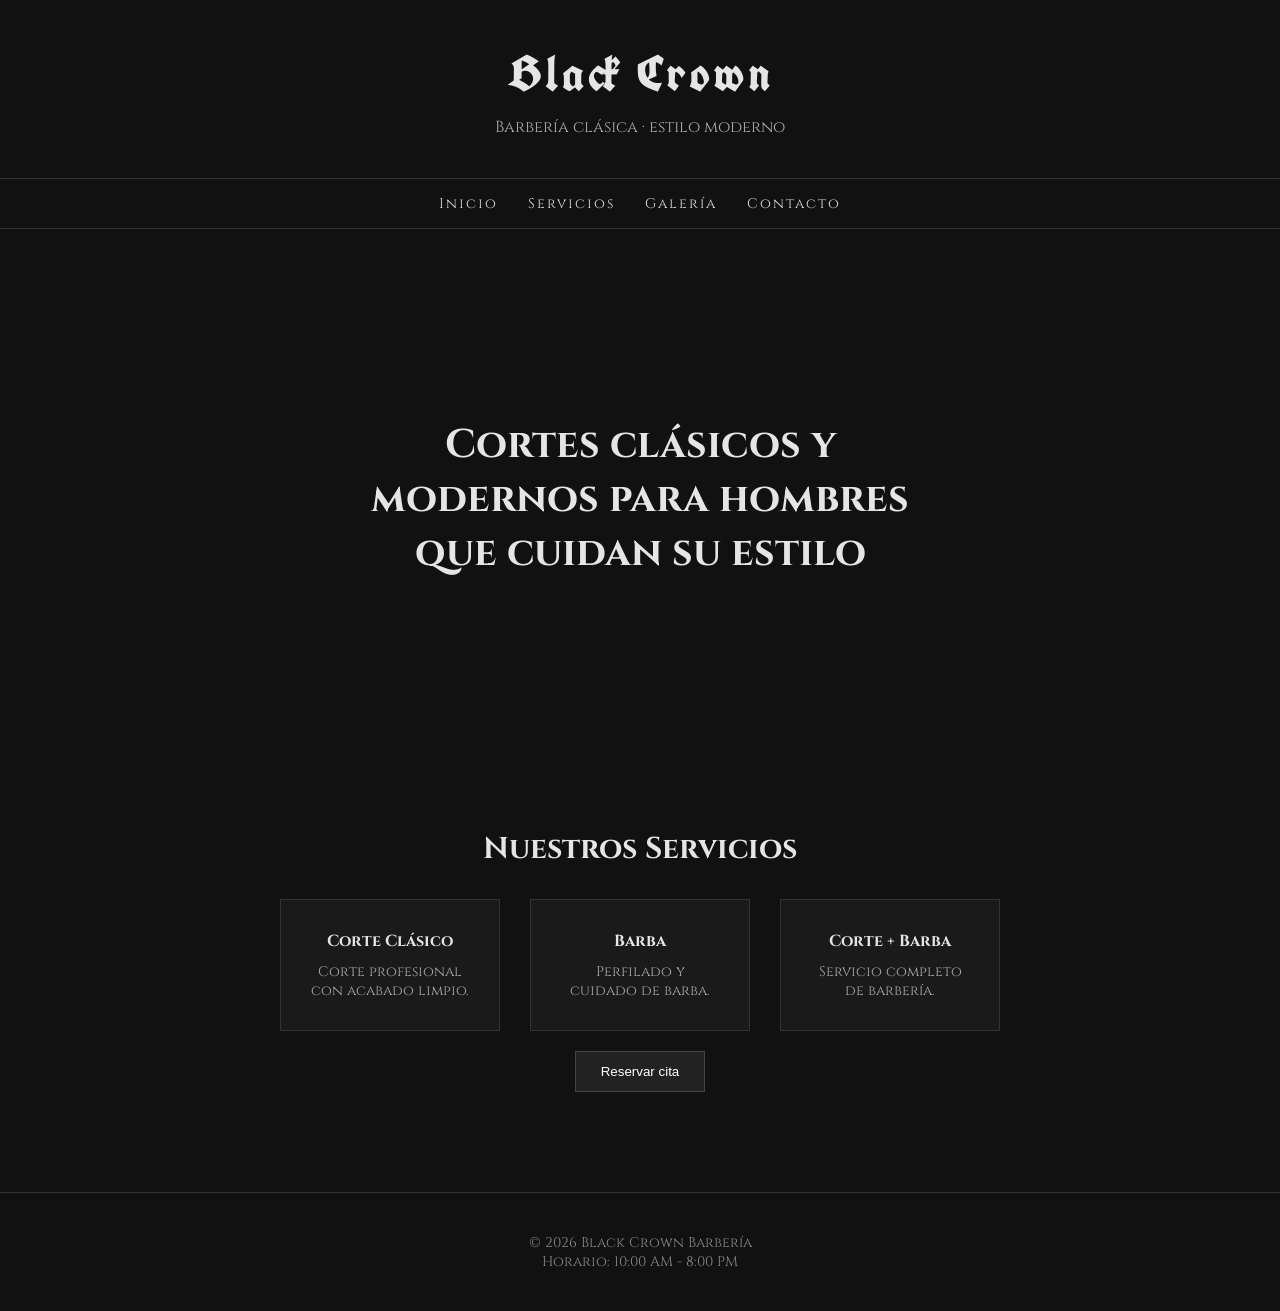
==== index.html @ 61b2f0b6 "Update index.html" ====
<!DOCTYPE html>
<html lang="es">
<head>
<meta charset="UTF-8">
<meta name="viewport" content="width=device-width, initial-scale=1.0">

<title>Barbería Black Crown</title>

<link href="https://fonts.googleapis.com/css2?family=Cinzel:wght@400;700&family=UnifrakturCook:wght@700&display=swap" rel="stylesheet">

<style>

*{
margin:0;
padding:0;
box-sizing:border-box;
}

body{
background:#111;
color:#e5e5e5;
font-family: 'Cinzel', serif;
}

header{
text-align:center;
padding:40px 20px;
border-bottom:1px solid #333;
}

header h1{
font-family:'UnifrakturCook', cursive;
font-size:50px;
letter-spacing:3px;
}

header p{
color:#aaa;
margin-top:10px;
}

nav{
display:flex;
justify-content:center;
gap:30px;
padding:15px;
border-bottom:1px solid #333;
}

nav a{
text-decoration:none;
color:#ddd;
font-size:14px;
letter-spacing:2px;
}

nav a:hover{
color:white;
}

.hero{
height:60vh;
display:flex;
align-items:center;
justify-content:center;
text-align:center;
padding:20px;
}

.hero h2{
font-size:40px;
max-width:600px;
}

.section{
padding:60px 20px;
text-align:center;
max-width:900px;
margin:auto;
}

.section h3{
font-size:30px;
margin-bottom:20px;
}

.services{
display:flex;
flex-wrap:wrap;
gap:30px;
justify-content:center;
margin-top:30px;
}

.card{
background:#1a1a1a;
padding:30px;
width:220px;
border:1px solid #333;
}

.card h4{
margin-bottom:10px;
}

.card p{
color:#aaa;
font-size:14px;
}

button{
margin-top:20px;
padding:12px 25px;
background:#222;
border:1px solid #444;
color:white;
cursor:pointer;
}

button:hover{
background:#333;
}

footer{
text-align:center;
padding:40px;
border-top:1px solid #333;
margin-top:40px;
color:#888;
font-size:14px;
}

</style>

</head>

<body>

<header>

<h1>Black Crown</h1>
<p>Barbería clásica · estilo moderno</p>

</header>

<nav>

<a href="#">Inicio</a>
<a href="#">Servicios</a>
<a href="#">Galería</a>
<a href="#">Contacto</a>

</nav>

<section class="hero">

<h2>Cortes clásicos y modernos para hombres que cuidan su estilo</h2>

</section>

<section class="section">

<h3>Nuestros Servicios</h3>

<div class="services">

<div class="card">
<h4>Corte Clásico</h4>
<p>Corte profesional con acabado limpio.</p>
</div>

<div class="card">
<h4>Barba</h4>
<p>Perfilado y cuidado de barba.</p>
</div>

<div class="card">
<h4>Corte + Barba</h4>
<p>Servicio completo de barbería.</p>
</div>

</div>

<button>Reservar cita</button>

</section>

<footer>

<p>© 2026 Black Crown Barbería</p>
<p>Horario: 10:00 AM - 8:00 PM</p>

</footer>

</body>
</html>
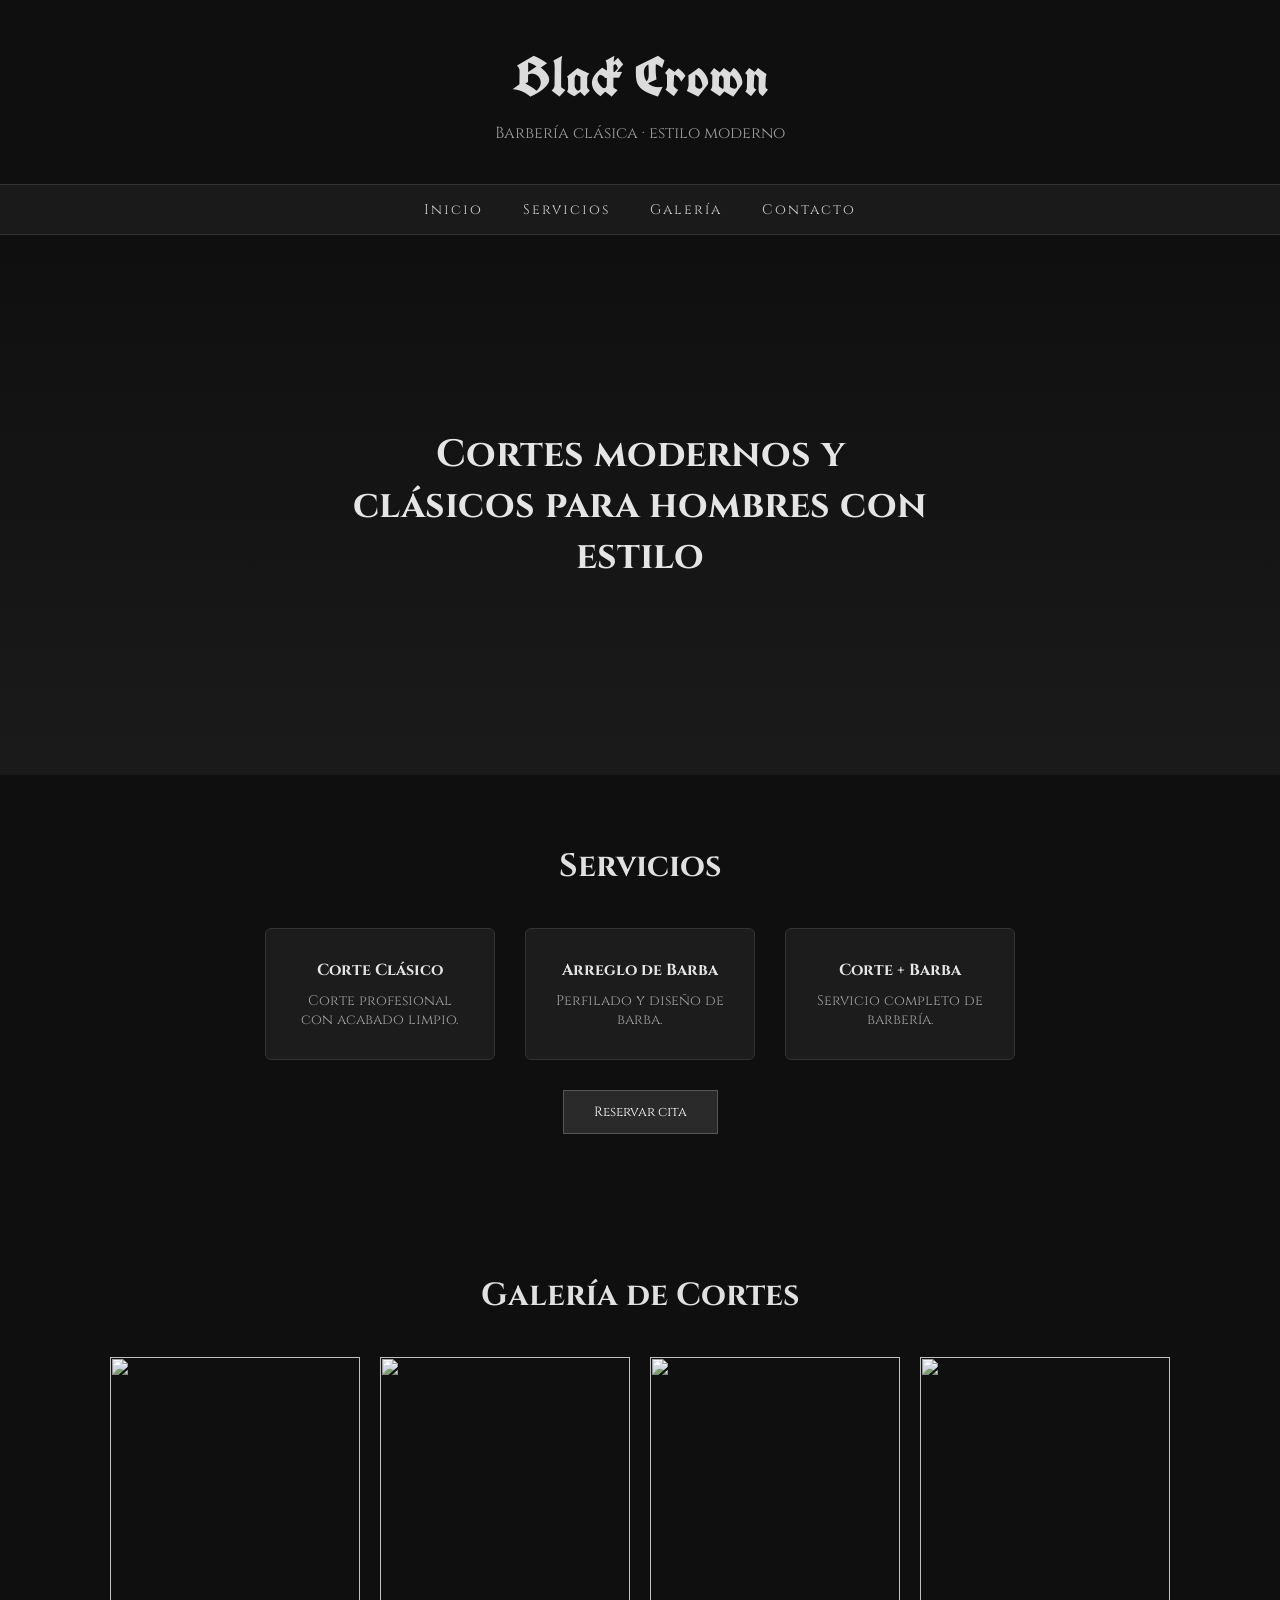
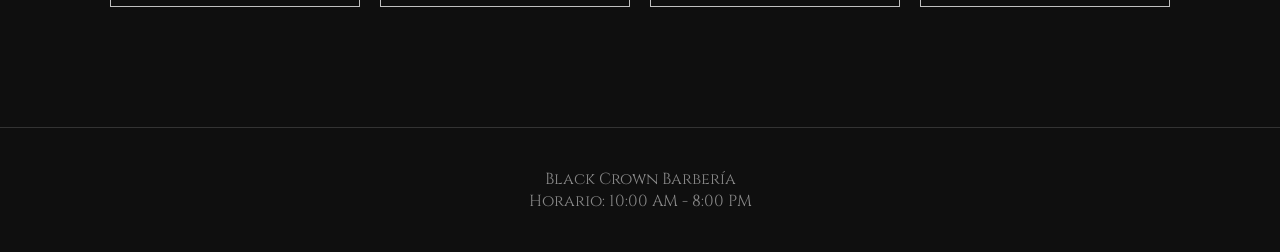
==== commit 3b22e722: "Update index.html" ====
--- a/index.html
+++ b/index.html
@@ -1,10 +1,11 @@
 <!DOCTYPE html>
 <html lang="es">
 <head>
+
 <meta charset="UTF-8">
 <meta name="viewport" content="width=device-width, initial-scale=1.0">
 
-<title>Barbería Black Crown</title>
+<title>Black Crown Barbería</title>
 
 <link href="https://fonts.googleapis.com/css2?family=Cinzel:wght@400;700&family=UnifrakturCook:wght@700&display=swap" rel="stylesheet">
 
@@ -17,46 +18,53 @@
 }
 
 body{
-background:#111;
+background:#0f0f0f;
 color:#e5e5e5;
-font-family: 'Cinzel', serif;
-}
+font-family:'Cinzel', serif;
+}
+
+/* HEADER */
 
 header{
 text-align:center;
-padding:40px 20px;
+padding:40px;
 border-bottom:1px solid #333;
 }
 
 header h1{
 font-family:'UnifrakturCook', cursive;
-font-size:50px;
-letter-spacing:3px;
+font-size:55px;
+color:#dcdcdc;
 }
 
 header p{
-color:#aaa;
+color:#9a9a9a;
 margin-top:10px;
 }
+
+/* MENU */
 
 nav{
 display:flex;
 justify-content:center;
-gap:30px;
+gap:40px;
 padding:15px;
+background:#1a1a1a;
 border-bottom:1px solid #333;
 }
 
 nav a{
+color:#cfcfcf;
 text-decoration:none;
-color:#ddd;
+letter-spacing:2px;
 font-size:14px;
-letter-spacing:2px;
 }
 
 nav a:hover{
 color:white;
 }
+
+/* HERO */
 
 .hero{
 height:60vh;
@@ -65,38 +73,45 @@
 justify-content:center;
 text-align:center;
 padding:20px;
+background:linear-gradient(#0f0f0f,#1a1a1a);
 }
 
 .hero h2{
-font-size:40px;
+font-size:38px;
 max-width:600px;
 }
 
+/* SECCIONES */
+
 .section{
-padding:60px 20px;
-text-align:center;
-max-width:900px;
+padding:70px 20px;
+text-align:center;
+max-width:1100px;
 margin:auto;
 }
 
 .section h3{
-font-size:30px;
+font-size:32px;
 margin-bottom:20px;
-}
+color:#e0e0e0;
+}
+
+/* SERVICIOS */
 
 .services{
 display:flex;
 flex-wrap:wrap;
+justify-content:center;
 gap:30px;
-justify-content:center;
-margin-top:30px;
+margin-top:40px;
 }
 
 .card{
-background:#1a1a1a;
+background:#1c1c1c;
 padding:30px;
-width:220px;
+width:230px;
 border:1px solid #333;
+border-radius:6px;
 }
 
 .card h4{
@@ -104,30 +119,56 @@
 }
 
 .card p{
-color:#aaa;
+color:#a0a0a0;
 font-size:14px;
 }
 
+/* GALERIA */
+
+.gallery{
+display:grid;
+grid-template-columns:repeat(auto-fit,minmax(250px,1fr));
+gap:20px;
+margin-top:40px;
+}
+
+.gallery img{
+width:100%;
+height:250px;
+object-fit:cover;
+filter:grayscale(60%);
+transition:0.3s;
+}
+
+.gallery img:hover{
+filter:grayscale(0%);
+transform:scale(1.05);
+}
+
+/* BOTON */
+
 button{
-margin-top:20px;
-padding:12px 25px;
-background:#222;
-border:1px solid #444;
+margin-top:30px;
+padding:12px 30px;
+background:#2a2a2a;
+border:1px solid #555;
 color:white;
 cursor:pointer;
+font-family:'Cinzel';
 }
 
 button:hover{
-background:#333;
-}
+background:#3a3a3a;
+}
+
+/* FOOTER */
 
 footer{
 text-align:center;
 padding:40px;
+margin-top:50px;
 border-top:1px solid #333;
-margin-top:40px;
 color:#888;
-font-size:14px;
 }
 
 </style>
@@ -154,13 +195,13 @@
 
 <section class="hero">
 
-<h2>Cortes clásicos y modernos para hombres que cuidan su estilo</h2>
+<h2>Cortes modernos y clásicos para hombres con estilo</h2>
 
 </section>
 
 <section class="section">
 
-<h3>Nuestros Servicios</h3>
+<h3>Servicios</h3>
 
 <div class="services">
 
@@ -170,8 +211,8 @@
 </div>
 
 <div class="card">
-<h4>Barba</h4>
-<p>Perfilado y cuidado de barba.</p>
+<h4>Arreglo de Barba</h4>
+<p>Perfilado y diseño de barba.</p>
 </div>
 
 <div class="card">
@@ -185,9 +226,24 @@
 
 </section>
 
+<section class="section">
+
+<h3>Galería de Cortes</h3>
+
+<div class="gallery">
+
+<img src="https://images.unsplash.com/photo-1621605815971-fbc98d665033">
+<img src="https://images.unsplash.com/photo-1585747860715-2ba37e788b70">
+<img src="https://images.unsplash.com/photo-1599351431408-125d8c7b6c63">
+<img src="https://images.unsplash.com/photo-1517832606299-7ae9b720a186">
+
+</div>
+
+</section>
+
 <footer>
 
-<p>© 2026 Black Crown Barbería</p>
+<p>Black Crown Barbería</p>
 <p>Horario: 10:00 AM - 8:00 PM</p>
 
 </footer>
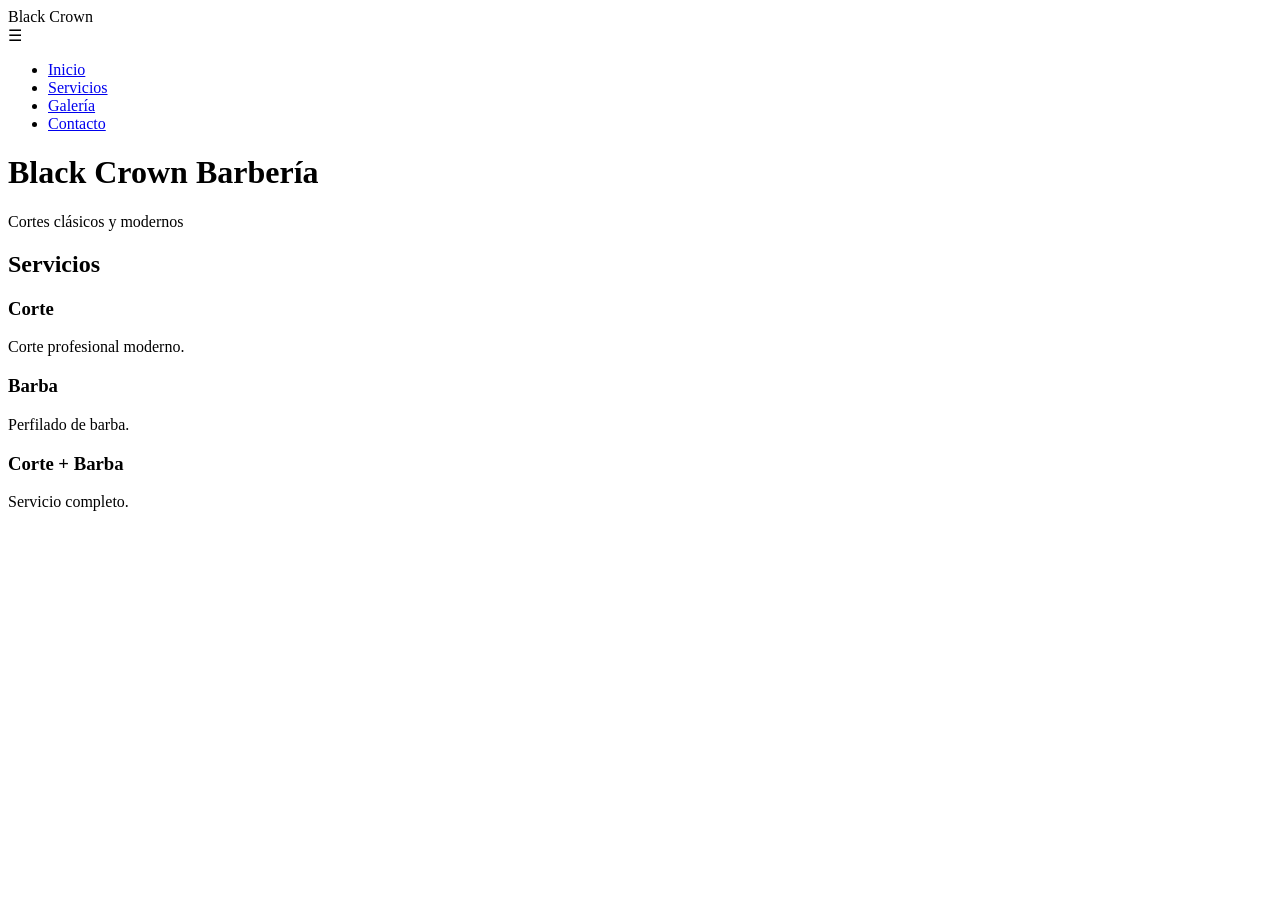
==== commit 19289ecf: "Update index.html" ====
--- a/index.html
+++ b/index.html
@@ -1,5 +1,6 @@
 <!DOCTYPE html>
 <html lang="es">
+
 <head>
 
 <meta charset="UTF-8">
@@ -7,246 +8,67 @@
 
 <title>Black Crown Barbería</title>
 
+<link rel="stylesheet" href="styles.css">
+
 <link href="https://fonts.googleapis.com/css2?family=Cinzel:wght@400;700&family=UnifrakturCook:wght@700&display=swap" rel="stylesheet">
-
-<style>
-
-*{
-margin:0;
-padding:0;
-box-sizing:border-box;
-}
-
-body{
-background:#0f0f0f;
-color:#e5e5e5;
-font-family:'Cinzel', serif;
-}
-
-/* HEADER */
-
-header{
-text-align:center;
-padding:40px;
-border-bottom:1px solid #333;
-}
-
-header h1{
-font-family:'UnifrakturCook', cursive;
-font-size:55px;
-color:#dcdcdc;
-}
-
-header p{
-color:#9a9a9a;
-margin-top:10px;
-}
-
-/* MENU */
-
-nav{
-display:flex;
-justify-content:center;
-gap:40px;
-padding:15px;
-background:#1a1a1a;
-border-bottom:1px solid #333;
-}
-
-nav a{
-color:#cfcfcf;
-text-decoration:none;
-letter-spacing:2px;
-font-size:14px;
-}
-
-nav a:hover{
-color:white;
-}
-
-/* HERO */
-
-.hero{
-height:60vh;
-display:flex;
-align-items:center;
-justify-content:center;
-text-align:center;
-padding:20px;
-background:linear-gradient(#0f0f0f,#1a1a1a);
-}
-
-.hero h2{
-font-size:38px;
-max-width:600px;
-}
-
-/* SECCIONES */
-
-.section{
-padding:70px 20px;
-text-align:center;
-max-width:1100px;
-margin:auto;
-}
-
-.section h3{
-font-size:32px;
-margin-bottom:20px;
-color:#e0e0e0;
-}
-
-/* SERVICIOS */
-
-.services{
-display:flex;
-flex-wrap:wrap;
-justify-content:center;
-gap:30px;
-margin-top:40px;
-}
-
-.card{
-background:#1c1c1c;
-padding:30px;
-width:230px;
-border:1px solid #333;
-border-radius:6px;
-}
-
-.card h4{
-margin-bottom:10px;
-}
-
-.card p{
-color:#a0a0a0;
-font-size:14px;
-}
-
-/* GALERIA */
-
-.gallery{
-display:grid;
-grid-template-columns:repeat(auto-fit,minmax(250px,1fr));
-gap:20px;
-margin-top:40px;
-}
-
-.gallery img{
-width:100%;
-height:250px;
-object-fit:cover;
-filter:grayscale(60%);
-transition:0.3s;
-}
-
-.gallery img:hover{
-filter:grayscale(0%);
-transform:scale(1.05);
-}
-
-/* BOTON */
-
-button{
-margin-top:30px;
-padding:12px 30px;
-background:#2a2a2a;
-border:1px solid #555;
-color:white;
-cursor:pointer;
-font-family:'Cinzel';
-}
-
-button:hover{
-background:#3a3a3a;
-}
-
-/* FOOTER */
-
-footer{
-text-align:center;
-padding:40px;
-margin-top:50px;
-border-top:1px solid #333;
-color:#888;
-}
-
-</style>
 
 </head>
 
 <body>
 
-<header>
+<nav>
 
-<h1>Black Crown</h1>
-<p>Barbería clásica · estilo moderno</p>
+<div class="logo">Black Crown</div>
+
+<div class="menu-icon" onclick="toggleMenu()">
+☰
+</div>
+
+<ul id="menu">
+
+<li><a href="#">Inicio</a></li>
+<li><a href="#">Servicios</a></li>
+<li><a href="#">Galería</a></li>
+<li><a href="#">Contacto</a></li>
+
+</ul>
+
+</nav>
+
+<header class="hero">
+
+<h1>Black Crown Barbería</h1>
+<p>Cortes clásicos y modernos</p>
 
 </header>
 
-<nav>
+<section class="services">
 
-<a href="#">Inicio</a>
-<a href="#">Servicios</a>
-<a href="#">Galería</a>
-<a href="#">Contacto</a>
+<h2>Servicios</h2>
 
-</nav>
-
-<section class="hero">
-
-<h2>Cortes modernos y clásicos para hombres con estilo</h2>
-
-</section>
-
-<section class="section">
-
-<h3>Servicios</h3>
-
-<div class="services">
+<div class="cards">
 
 <div class="card">
-<h4>Corte Clásico</h4>
-<p>Corte profesional con acabado limpio.</p>
+<h3>Corte</h3>
+<p>Corte profesional moderno.</p>
 </div>
 
 <div class="card">
-<h4>Arreglo de Barba</h4>
-<p>Perfilado y diseño de barba.</p>
+<h3>Barba</h3>
+<p>Perfilado de barba.</p>
 </div>
 
 <div class="card">
-<h4>Corte + Barba</h4>
-<p>Servicio completo de barbería.</p>
+<h3>Corte + Barba</h3>
+<p>Servicio completo.</p>
 </div>
-
-</div>
-
-<button>Reservar cita</button>
-
-</section>
-
-<section class="section">
-
-<h3>Galería de Cortes</h3>
-
-<div class="gallery">
-
-<img src="https://images.unsplash.com/photo-1621605815971-fbc98d665033">
-<img src="https://images.unsplash.com/photo-1585747860715-2ba37e788b70">
-<img src="https://images.unsplash.com/photo-1599351431408-125d8c7b6c63">
-<img src="https://images.unsplash.com/photo-1517832606299-7ae9b720a186">
 
 </div>
 
 </section>
 
-<footer>
-
-<p>Black Crown Barbería</p>
-<p>Horario: 10:00 AM - 8:00 PM</p>
-
-</footer>
+<script src="script.js"></script>
 
 </body>
+
 </html>
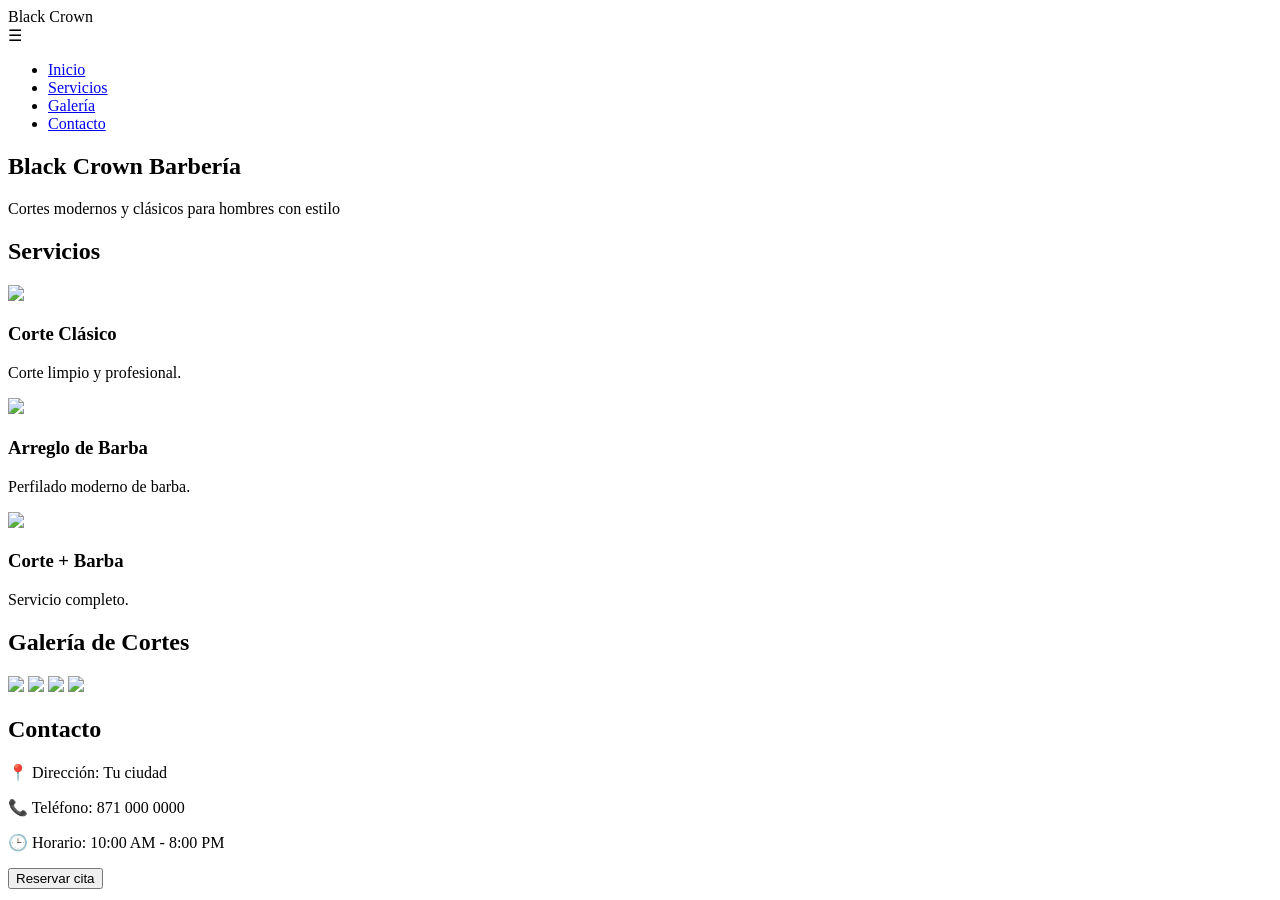
==== commit c45a0c13: "Update index.html" ====
--- a/index.html
+++ b/index.html
@@ -1,6 +1,5 @@
 <!DOCTYPE html>
 <html lang="es">
-
 <head>
 
 <meta charset="UTF-8">
@@ -16,49 +15,56 @@
 
 <body>
 
+<!-- MENU -->
+
 <nav>
 
 <div class="logo">Black Crown</div>
 
-<div class="menu-icon" onclick="toggleMenu()">
-☰
-</div>
+<div class="menu-icon" onclick="toggleMenu()">☰</div>
 
 <ul id="menu">
 
-<li><a href="#">Inicio</a></li>
-<li><a href="#">Servicios</a></li>
-<li><a href="#">Galería</a></li>
-<li><a href="#">Contacto</a></li>
+<li><a href="#inicio">Inicio</a></li>
+<li><a href="#servicios">Servicios</a></li>
+<li><a href="#galeria">Galería</a></li>
+<li><a href="#contacto">Contacto</a></li>
 
 </ul>
 
 </nav>
 
-<header class="hero">
+<!-- INICIO -->
+
+<section id="inicio" class="hero">
 
 <h1>Black Crown Barbería</h1>
-<p>Cortes clásicos y modernos</p>
+<p>Cortes modernos y clásicos para hombres con estilo</p>
 
-</header>
+</section>
 
-<section class="services">
+<!-- SERVICIOS -->
+
+<section id="servicios" class="section">
 
 <h2>Servicios</h2>
 
 <div class="cards">
 
 <div class="card">
-<h3>Corte</h3>
-<p>Corte profesional moderno.</p>
+<img src="https://images.unsplash.com/photo-1621605815971-fbc98d665033">
+<h3>Corte Clásico</h3>
+<p>Corte limpio y profesional.</p>
 </div>
 
 <div class="card">
-<h3>Barba</h3>
-<p>Perfilado de barba.</p>
+<img src="https://images.unsplash.com/photo-1585747860715-2ba37e788b70">
+<h3>Arreglo de Barba</h3>
+<p>Perfilado moderno de barba.</p>
 </div>
 
 <div class="card">
+<img src="https://images.unsplash.com/photo-1599351431408-125d8c7b6c63">
 <h3>Corte + Barba</h3>
 <p>Servicio completo.</p>
 </div>
@@ -67,8 +73,38 @@
 
 </section>
 
+<!-- GALERIA -->
+
+<section id="galeria" class="section">
+
+<h2>Galería de Cortes</h2>
+
+<div class="gallery">
+
+<img src="https://images.unsplash.com/photo-1517832606299-7ae9b720a186">
+<img src="https://images.unsplash.com/photo-1622287162716-f311baa1a2b8">
+<img src="https://images.unsplash.com/photo-1593702288056-f6e5e4c8b0c1">
+<img src="https://images.unsplash.com/photo-1588776814546-b8e3cde6a7a4">
+
+</div>
+
+</section>
+
+<!-- CONTACTO -->
+
+<section id="contacto" class="section">
+
+<h2>Contacto</h2>
+
+<p>📍 Dirección: Tu ciudad</p>
+<p>📞 Teléfono: 871 000 0000</p>
+<p>🕒 Horario: 10:00 AM - 8:00 PM</p>
+
+<button>Reservar cita</button>
+
+</section>
+
 <script src="script.js"></script>
 
 </body>
-
 </html>
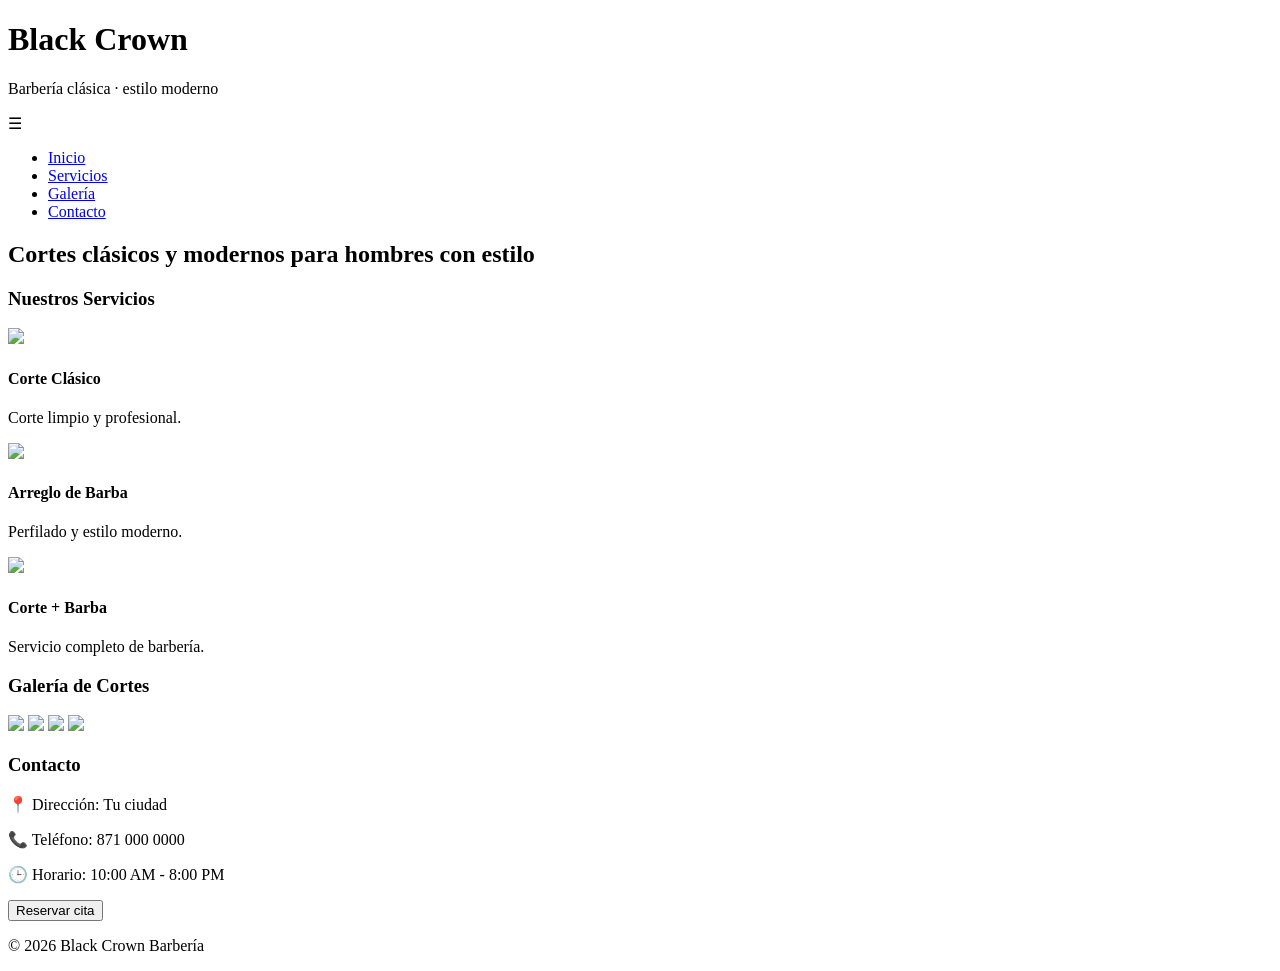
==== commit dab79c55: "Update index.html" ====
--- a/index.html
+++ b/index.html
@@ -15,11 +15,14 @@
 
 <body>
 
-<!-- MENU -->
+<header>
+
+<h1>Black Crown</h1>
+<p>Barbería clásica · estilo moderno</p>
+
+</header>
 
 <nav>
-
-<div class="logo">Black Crown</div>
 
 <div class="menu-icon" onclick="toggleMenu()">☰</div>
 
@@ -34,12 +37,11 @@
 
 </nav>
 
-<!-- INICIO -->
+<!-- HERO -->
 
 <section id="inicio" class="hero">
 
-<h1>Black Crown Barbería</h1>
-<p>Cortes modernos y clásicos para hombres con estilo</p>
+<h2>Cortes clásicos y modernos para hombres con estilo</h2>
 
 </section>
 
@@ -47,26 +49,38 @@
 
 <section id="servicios" class="section">
 
-<h2>Servicios</h2>
+<h3>Nuestros Servicios</h3>
 
-<div class="cards">
+<div class="services">
 
 <div class="card">
+
 <img src="https://images.unsplash.com/photo-1621605815971-fbc98d665033">
-<h3>Corte Clásico</h3>
+
+<h4>Corte Clásico</h4>
+
 <p>Corte limpio y profesional.</p>
+
 </div>
 
 <div class="card">
+
 <img src="https://images.unsplash.com/photo-1585747860715-2ba37e788b70">
-<h3>Arreglo de Barba</h3>
-<p>Perfilado moderno de barba.</p>
+
+<h4>Arreglo de Barba</h4>
+
+<p>Perfilado y estilo moderno.</p>
+
 </div>
 
 <div class="card">
+
 <img src="https://images.unsplash.com/photo-1599351431408-125d8c7b6c63">
-<h3>Corte + Barba</h3>
-<p>Servicio completo.</p>
+
+<h4>Corte + Barba</h4>
+
+<p>Servicio completo de barbería.</p>
+
 </div>
 
 </div>
@@ -77,13 +91,16 @@
 
 <section id="galeria" class="section">
 
-<h2>Galería de Cortes</h2>
+<h3>Galería de Cortes</h3>
 
 <div class="gallery">
 
 <img src="https://images.unsplash.com/photo-1517832606299-7ae9b720a186">
+
 <img src="https://images.unsplash.com/photo-1622287162716-f311baa1a2b8">
+
 <img src="https://images.unsplash.com/photo-1593702288056-f6e5e4c8b0c1">
+
 <img src="https://images.unsplash.com/photo-1588776814546-b8e3cde6a7a4">
 
 </div>
@@ -94,16 +111,24 @@
 
 <section id="contacto" class="section">
 
-<h2>Contacto</h2>
+<h3>Contacto</h3>
 
 <p>📍 Dirección: Tu ciudad</p>
+
 <p>📞 Teléfono: 871 000 0000</p>
+
 <p>🕒 Horario: 10:00 AM - 8:00 PM</p>
 
 <button>Reservar cita</button>
 
 </section>
 
+<footer>
+
+<p>© 2026 Black Crown Barbería</p>
+
+</footer>
+
 <script src="script.js"></script>
 
 </body>
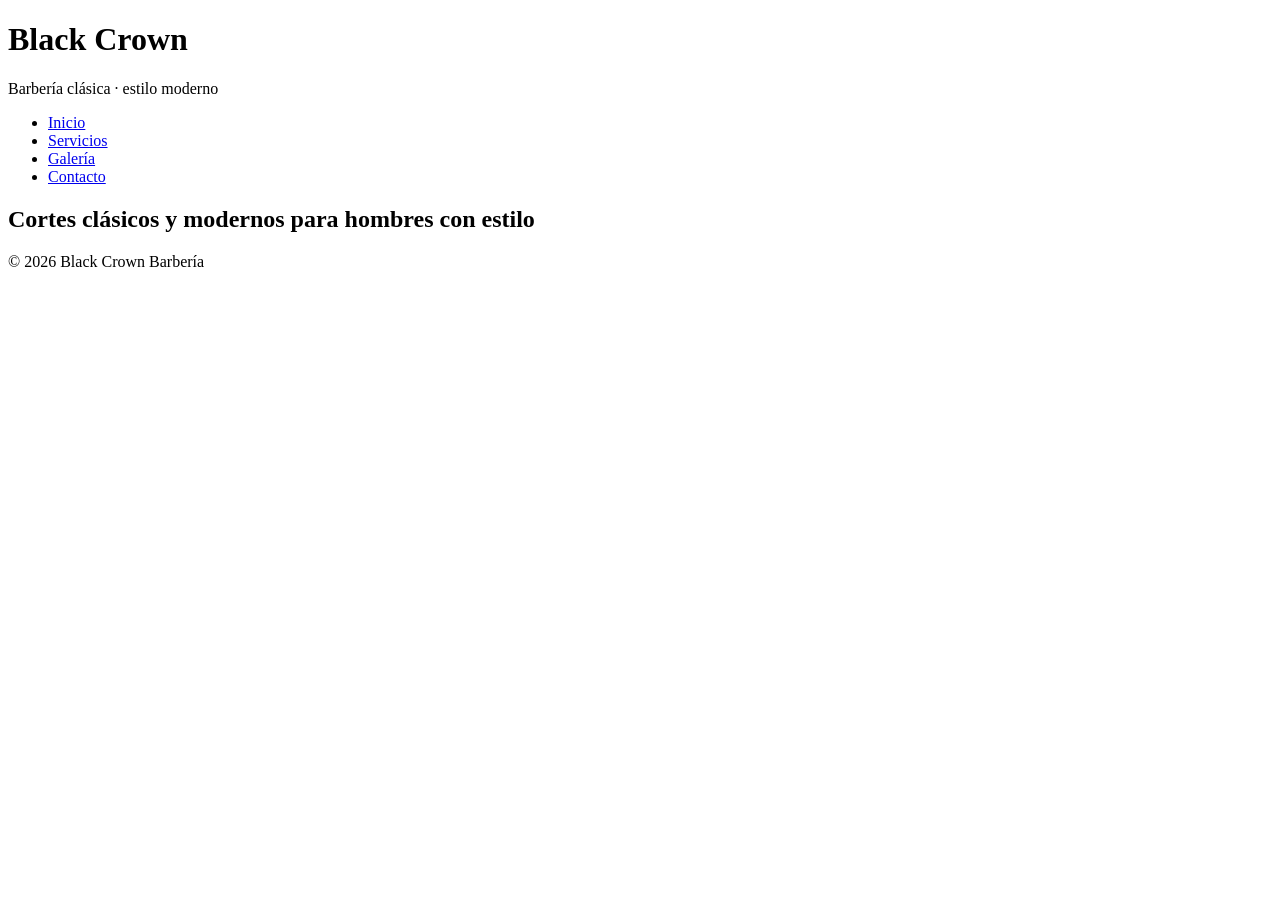
==== commit 769d553b: "Update index.html" ====
--- a/index.html
+++ b/index.html
@@ -24,102 +24,18 @@
 
 <nav>
 
-<div class="menu-icon" onclick="toggleMenu()">☰</div>
-
-<ul id="menu">
-
-<li><a href="#inicio">Inicio</a></li>
-<li><a href="#servicios">Servicios</a></li>
-<li><a href="#galeria">Galería</a></li>
-<li><a href="#contacto">Contacto</a></li>
-
+<ul>
+<li><a href="index.html">Inicio</a></li>
+<li><a href="servicios.html">Servicios</a></li>
+<li><a href="galeria.html">Galería</a></li>
+<li><a href="contacto.html">Contacto</a></li>
 </ul>
 
 </nav>
 
-<!-- HERO -->
-
-<section id="inicio" class="hero">
+<section class="hero">
 
 <h2>Cortes clásicos y modernos para hombres con estilo</h2>
-
-</section>
-
-<!-- SERVICIOS -->
-
-<section id="servicios" class="section">
-
-<h3>Nuestros Servicios</h3>
-
-<div class="services">
-
-<div class="card">
-
-<img src="https://images.unsplash.com/photo-1621605815971-fbc98d665033">
-
-<h4>Corte Clásico</h4>
-
-<p>Corte limpio y profesional.</p>
-
-</div>
-
-<div class="card">
-
-<img src="https://images.unsplash.com/photo-1585747860715-2ba37e788b70">
-
-<h4>Arreglo de Barba</h4>
-
-<p>Perfilado y estilo moderno.</p>
-
-</div>
-
-<div class="card">
-
-<img src="https://images.unsplash.com/photo-1599351431408-125d8c7b6c63">
-
-<h4>Corte + Barba</h4>
-
-<p>Servicio completo de barbería.</p>
-
-</div>
-
-</div>
-
-</section>
-
-<!-- GALERIA -->
-
-<section id="galeria" class="section">
-
-<h3>Galería de Cortes</h3>
-
-<div class="gallery">
-
-<img src="https://images.unsplash.com/photo-1517832606299-7ae9b720a186">
-
-<img src="https://images.unsplash.com/photo-1622287162716-f311baa1a2b8">
-
-<img src="https://images.unsplash.com/photo-1593702288056-f6e5e4c8b0c1">
-
-<img src="https://images.unsplash.com/photo-1588776814546-b8e3cde6a7a4">
-
-</div>
-
-</section>
-
-<!-- CONTACTO -->
-
-<section id="contacto" class="section">
-
-<h3>Contacto</h3>
-
-<p>📍 Dirección: Tu ciudad</p>
-
-<p>📞 Teléfono: 871 000 0000</p>
-
-<p>🕒 Horario: 10:00 AM - 8:00 PM</p>
-
-<button>Reservar cita</button>
 
 </section>
 
@@ -129,7 +45,5 @@
 
 </footer>
 
-<script src="script.js"></script>
-
 </body>
 </html>
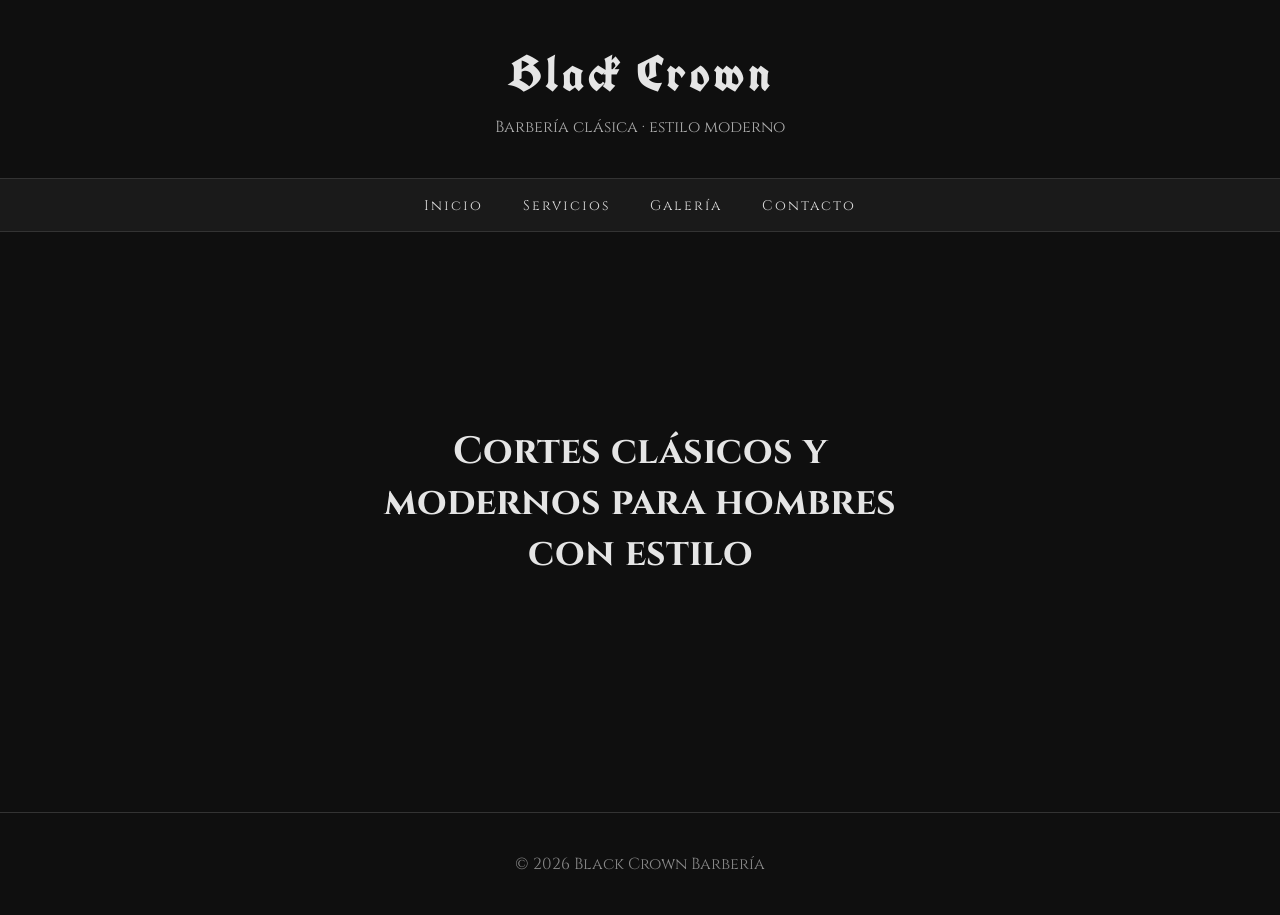
==== commit 9425f81e: "Update index.html" ====
--- a/index.html
+++ b/index.html
@@ -7,7 +7,7 @@
 
 <title>Black Crown Barbería</title>
 
-<link rel="stylesheet" href="styles.css">
+<link rel="stylesheet" href="diseño.css">
 
 <link href="https://fonts.googleapis.com/css2?family=Cinzel:wght@400;700&family=UnifrakturCook:wght@700&display=swap" rel="stylesheet">
 
--- a/diseño.css
+++ b/diseño.css
@@ -0,0 +1,185 @@
+*{
+margin:0;
+padding:0;
+box-sizing:border-box;
+}
+
+body{
+background:#0f0f0f;
+color:#e5e5e5;
+font-family:'Cinzel', serif;
+}
+
+/* HEADER */
+
+header{
+text-align:center;
+padding:40px 20px;
+border-bottom:1px solid #333;
+}
+
+header h1{
+font-family:'UnifrakturCook';
+font-size:50px;
+letter-spacing:3px;
+}
+
+header p{
+color:#aaa;
+margin-top:10px;
+}
+
+/* NAV */
+
+nav{
+display:flex;
+justify-content:center;
+padding:15px;
+background:#1a1a1a;
+border-bottom:1px solid #333;
+}
+
+nav ul{
+display:flex;
+gap:40px;
+list-style:none;
+}
+
+nav a{
+text-decoration:none;
+color:#ddd;
+font-size:14px;
+letter-spacing:2px;
+}
+
+nav a:hover{
+color:white;
+}
+
+.menu-icon{
+display:none;
+font-size:25px;
+cursor:pointer;
+}
+
+/* HERO */
+
+.hero{
+height:60vh;
+display:flex;
+align-items:center;
+justify-content:center;
+text-align:center;
+}
+
+.hero h2{
+font-size:38px;
+max-width:600px;
+}
+
+/* SECCIONES */
+
+.section{
+padding:70px 20px;
+text-align:center;
+max-width:1100px;
+margin:auto;
+}
+
+.section h3{
+font-size:32px;
+margin-bottom:30px;
+}
+
+/* SERVICIOS */
+
+.services{
+display:flex;
+flex-wrap:wrap;
+justify-content:center;
+gap:30px;
+}
+
+.card{
+background:#1c1c1c;
+border:1px solid #333;
+width:230px;
+}
+
+.card img{
+width:100%;
+height:200px;
+object-fit:cover;
+}
+
+.card h4{
+margin-top:10px;
+}
+
+.card p{
+color:#aaa;
+font-size:14px;
+padding:10px;
+}
+
+/* GALERIA */
+
+.gallery{
+display:grid;
+grid-template-columns:repeat(auto-fit,minmax(250px,1fr));
+gap:20px;
+}
+
+.gallery img{
+width:100%;
+height:250px;
+object-fit:cover;
+filter:grayscale(60%);
+transition:0.3s;
+}
+
+.gallery img:hover{
+filter:grayscale(0%);
+transform:scale(1.05);
+}
+
+/* BOTON */
+
+button{
+margin-top:20px;
+padding:12px 25px;
+background:#2a2a2a;
+border:1px solid #555;
+color:white;
+cursor:pointer;
+}
+
+button:hover{
+background:#3a3a3a;
+}
+
+/* FOOTER */
+
+footer{
+text-align:center;
+padding:40px;
+border-top:1px solid #333;
+margin-top:40px;
+color:#888;
+}
+
+/* MOVIL */
+
+@media (max-width:768px){
+
+nav ul{
+display:none;
+flex-direction:column;
+text-align:center;
+}
+
+.menu-icon{
+display:block;
+}
+
+}
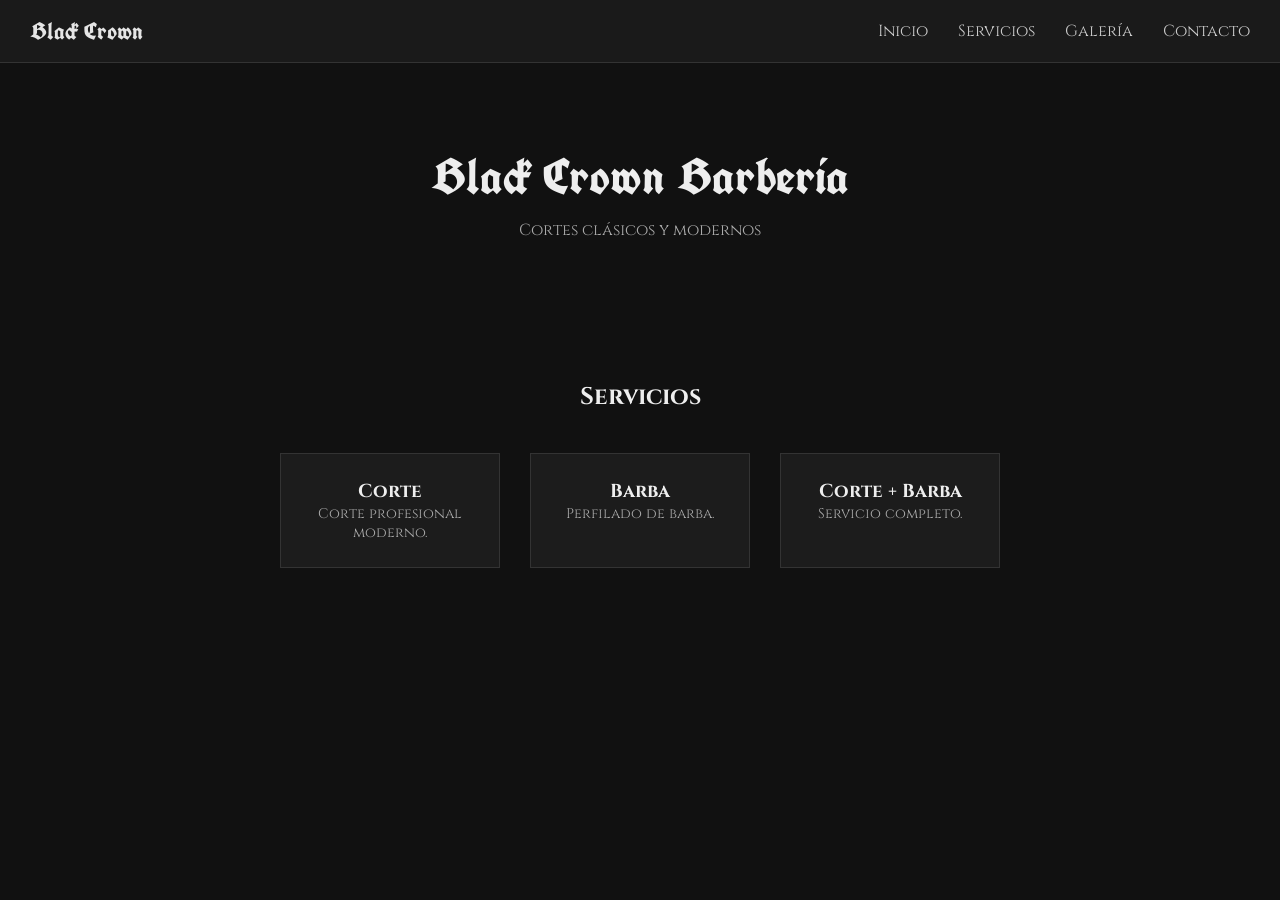
==== commit 32c0ecf9: "Update index.html" ====
--- a/index.html
+++ b/index.html
@@ -1,5 +1,6 @@
 <!DOCTYPE html>
 <html lang="es">
+
 <head>
 
 <meta charset="UTF-8">
@@ -15,35 +16,56 @@
 
 <body>
 
-<header>
-
-<h1>Black Crown</h1>
-<p>Barbería clásica · estilo moderno</p>
-
-</header>
-
 <nav>
 
-<ul>
+<div class="logo">Black Crown</div>
+
+<div class="menu-icon" onclick="toggleMenu()">☰</div>
+
+<ul id="menu">
+
 <li><a href="index.html">Inicio</a></li>
 <li><a href="servicios.html">Servicios</a></li>
 <li><a href="galeria.html">Galería</a></li>
 <li><a href="contacto.html">Contacto</a></li>
+
 </ul>
 
 </nav>
 
-<section class="hero">
+<header class="hero">
 
-<h2>Cortes clásicos y modernos para hombres con estilo</h2>
+<h1>Black Crown Barbería</h1>
+<p>Cortes clásicos y modernos</p>
+
+</header>
+
+<section class="services">
+
+<h2>Servicios</h2>
+
+<div class="cards">
+
+<div class="card">
+<h3>Corte</h3>
+<p>Corte profesional moderno.</p>
+</div>
+
+<div class="card">
+<h3>Barba</h3>
+<p>Perfilado de barba.</p>
+</div>
+
+<div class="card">
+<h3>Corte + Barba</h3>
+<p>Servicio completo.</p>
+</div>
+
+</div>
 
 </section>
 
-<footer>
-
-<p>© 2026 Black Crown Barbería</p>
-
-</footer>
+<script src="script.js"></script>
 
 </body>
 </html>
--- a/diseño.css
+++ b/diseño.css
@@ -5,51 +5,37 @@
 }
 
 body{
-background:#0f0f0f;
-color:#e5e5e5;
+background:#111;
+color:#eee;
 font-family:'Cinzel', serif;
 }
 
-/* HEADER */
-
-header{
-text-align:center;
-padding:40px 20px;
-border-bottom:1px solid #333;
-}
-
-header h1{
-font-family:'UnifrakturCook';
-font-size:50px;
-letter-spacing:3px;
-}
-
-header p{
-color:#aaa;
-margin-top:10px;
-}
-
-/* NAV */
+/* NAVBAR */
 
 nav{
 display:flex;
-justify-content:center;
-padding:15px;
+justify-content:space-between;
+align-items:center;
+padding:15px 30px;
 background:#1a1a1a;
 border-bottom:1px solid #333;
 }
 
+.logo{
+font-family:'UnifrakturCook';
+font-size:24px;
+color:#e5e5e5;
+}
+
 nav ul{
 display:flex;
-gap:40px;
+gap:30px;
 list-style:none;
 }
 
 nav a{
 text-decoration:none;
-color:#ddd;
-font-size:14px;
-letter-spacing:2px;
+color:#ccc;
 }
 
 nav a:hover{
@@ -58,124 +44,96 @@
 
 .menu-icon{
 display:none;
-font-size:25px;
+font-size:28px;
 cursor:pointer;
 }
 
 /* HERO */
 
 .hero{
-height:60vh;
-display:flex;
-align-items:center;
-justify-content:center;
 text-align:center;
+padding:80px 20px;
 }
 
-.hero h2{
-font-size:38px;
-max-width:600px;
+.hero h1{
+font-size:50px;
+font-family:'UnifrakturCook';
 }
 
-/* SECCIONES */
-
-.section{
-padding:70px 20px;
-text-align:center;
-max-width:1100px;
-margin:auto;
-}
-
-.section h3{
-font-size:32px;
-margin-bottom:30px;
+.hero p{
+color:#aaa;
+margin-top:10px;
 }
 
 /* SERVICIOS */
 
 .services{
+text-align:center;
+padding:60px 20px;
+}
+
+.cards{
 display:flex;
-flex-wrap:wrap;
 justify-content:center;
 gap:30px;
+flex-wrap:wrap;
+margin-top:40px;
 }
 
 .card{
 background:#1c1c1c;
+padding:25px;
+width:220px;
 border:1px solid #333;
-width:230px;
 }
 
 .card img{
 width:100%;
-height:200px;
+height:160px;
 object-fit:cover;
-}
-
-.card h4{
-margin-top:10px;
+margin-bottom:10px;
 }
 
 .card p{
 color:#aaa;
 font-size:14px;
-padding:10px;
 }
 
 /* GALERIA */
 
 .gallery{
-display:grid;
-grid-template-columns:repeat(auto-fit,minmax(250px,1fr));
+display:flex;
+flex-wrap:wrap;
 gap:20px;
+justify-content:center;
+margin-top:40px;
 }
 
 .gallery img{
-width:100%;
+width:250px;
 height:250px;
 object-fit:cover;
-filter:grayscale(60%);
-transition:0.3s;
+border-radius:6px;
 }
 
-.gallery img:hover{
-filter:grayscale(0%);
-transform:scale(1.05);
-}
-
-/* BOTON */
-
-button{
-margin-top:20px;
-padding:12px 25px;
-background:#2a2a2a;
-border:1px solid #555;
-color:white;
-cursor:pointer;
-}
-
-button:hover{
-background:#3a3a3a;
-}
-
-/* FOOTER */
-
-footer{
-text-align:center;
-padding:40px;
-border-top:1px solid #333;
-margin-top:40px;
-color:#888;
-}
-
-/* MOVIL */
+/* MENU MOVIL */
 
 @media (max-width:768px){
 
 nav ul{
-display:none;
+position:absolute;
+top:60px;
+left:0;
+width:100%;
+background:#1a1a1a;
 flex-direction:column;
 text-align:center;
+display:none;
+padding:20px 0;
+}
+
+nav ul li{
+padding:10px 0;
 }
 
 .menu-icon{
